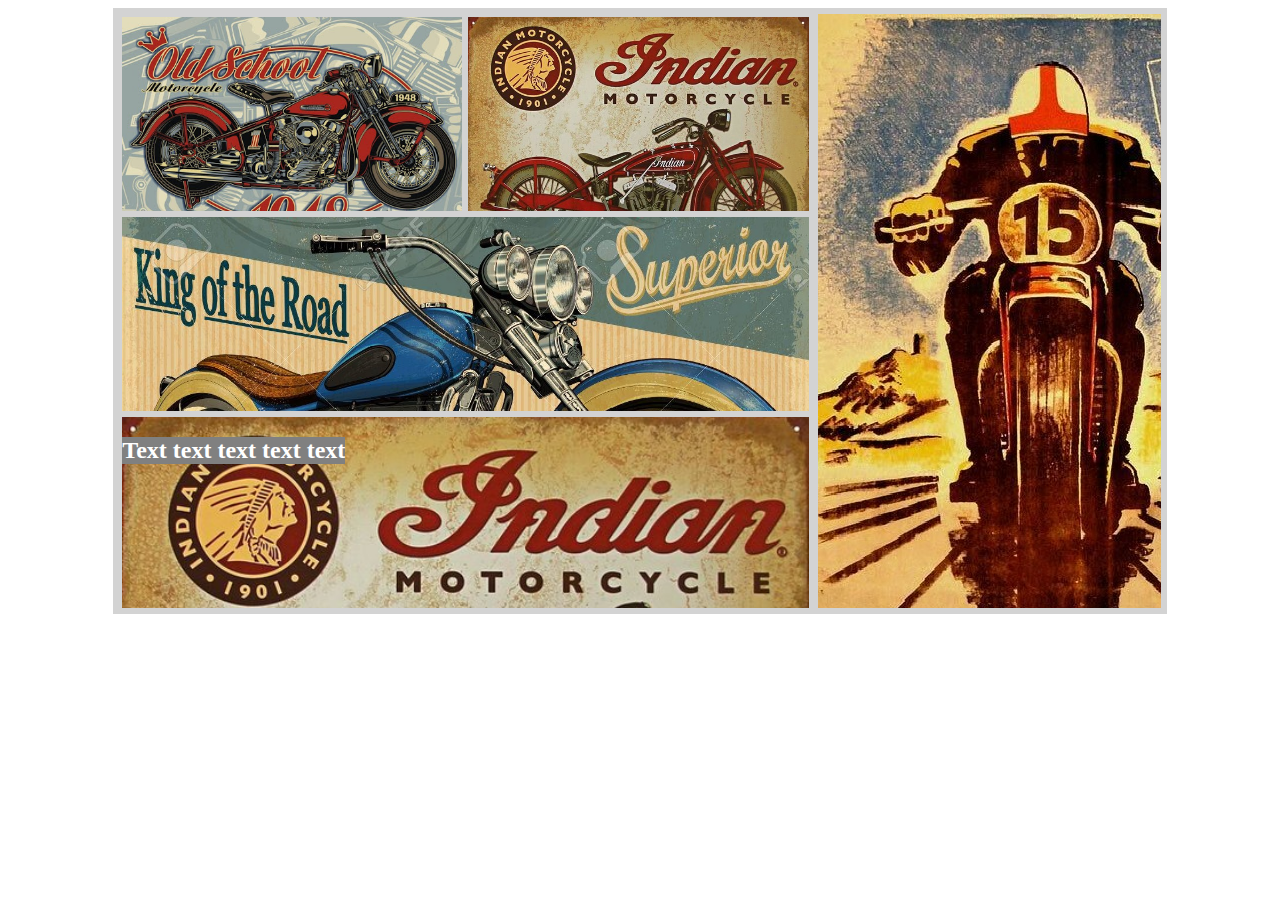
==== index.html @ 1c39f00f "task4" ====
<!DOCTYPE html>
<html lang="en">

<head>
    <meta charset="UTF-8">
    <title>mainGridMenu</title>
    <link rel="stylesheet" href="css/grid.css">
    <link rel="stylesheet" href="css/style.css">

<body>
    <nav>
        <div class="row">
            <div class="col-10 offset-1">
                <div class="row">
                    <div class="col-8 tall">
                        <div class="row">
                            <div class="col-6 wide">
                                <p><img src="image/mlong.jpg" alt="moto"></p>
                            </div>
                            <div class="col-6 wide">
                                <p><img src="image/m600.jpg" alt="moto"></p>
                            </div>
                        </div>
                        <div class="row">
                            <div class="col-12 wide">
                                <p><img src="image/m1300.jpg" alt="moto"></p>
                            </div>
                        </div>
                        <div class="row">
                            <div class="col-12 wide">
                            	<h2>Text text text text text</h2>
                                <p><img src="image/m600.jpg" alt="moto"></p>                              
                            </div>
                        </div>
                    </div>
                    <div class="col-4 tall">
                        <p><img src="image/m800.jpg" alt="moto"></p>
                    </div>
                </div>
            </div>
        </div>
    </nav>
</body>

</html>
---- css/grid.css ----
.row: after {
clear: both;
content: ".";
display: block;
height: 0;
visibility: hidden;
}

[class*=col-] {
float: left;
padding: 0;
}

.col-1  {width:8.333%}
.col-2  {width:16.667%}
.col-3  {width:25%}
.col-4  {width:33.333%}
.col-5  {width:41.667%}
.col-6  {width:50%}
.col-7  {width:58.333%}
.col-8  {width:66.667%}
.col-9  {width:75%}
.col-10 {width:83.333%}
.col-11 {width:91.667%}
.col-12 {width:100%}

.offset-1  {margin-left: 8.333%}
.offset-2  {margin-left: 16.667%}
.offset-3  {margin-left: 25%}
.offset-4  {margin-left: 33.333%}
.offset-5  {margin-left: 41.667%}
.offset-6  {margin-left: 50%}
.offset-7  {margin-left: 58.333%}
.offset-8  {margin-left: 66.667%}
.offset-9  {margin-left: 75%}
.offset-10 {margin-left: 83.333%}
.offset-11 {margin-left: 91.667%}
.offset-12 {margin-left: 100%}
---- css/style.css ----
[class*=col-] {
background-color: grey;
box-sizing: border-box;
border: 3px solid lightgray;
} 

.tall{	
	height: 600px;	
	overflow: hidden;  	
}

.wide{
	height: 200px;		
  	overflow: hidden;
}

.wide2{
	height: 200px;		
  	overflow: hidden;
}

.wide>p > img {
	width: 100%;
	position: relative;
	z-index: 1;   	
}

.wide>p > img {
	width: 100%;
	position: relative;
	z-index: 1;   	
}

.tall>p > img {
	height: 100%;
	position: relative;
	z-index: 1;
}

p {
	margin: 0px;
	padding: 0px;
	align-items: center;
}

h2 {
	background-color: grey;
	position: absolute;	
	z-index: 2;
	color: white;
}
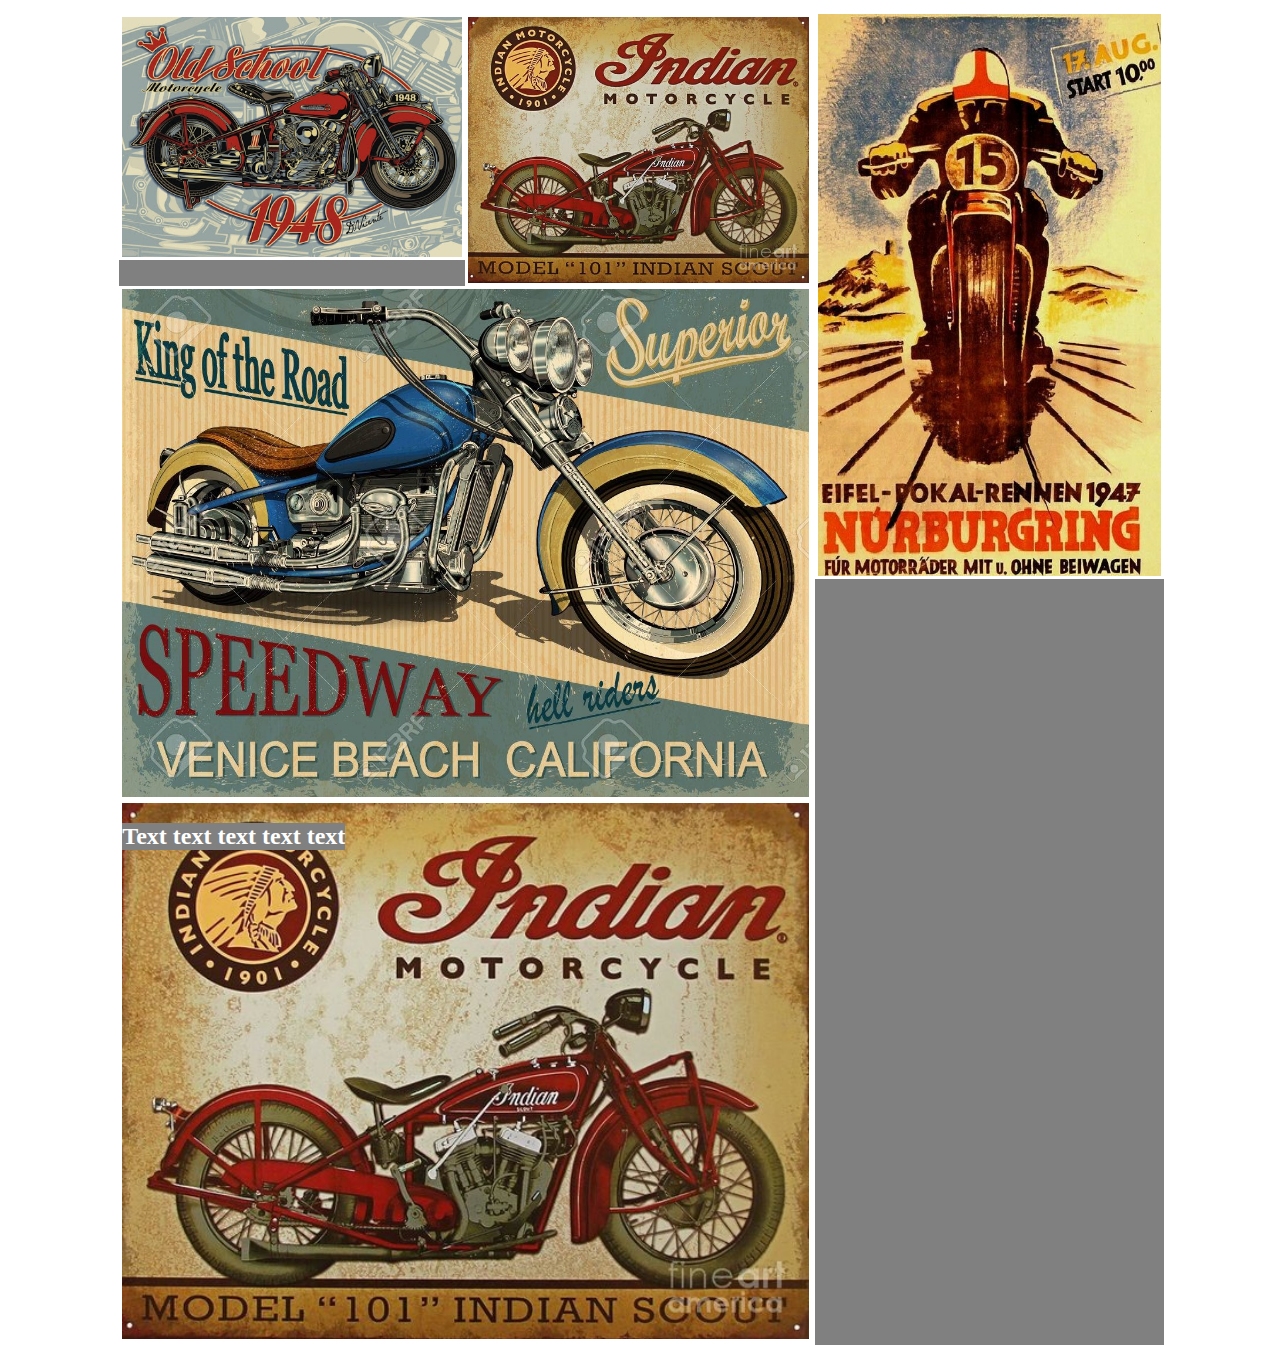
==== commit b2d50b7e: "align center" ====
--- a/index.html
+++ b/index.html
@@ -8,33 +8,33 @@
     <link rel="stylesheet" href="css/style.css">
 
 <body>
-    <nav>
+    <nav class="navigator">
         <div class="row">
             <div class="col-10 offset-1">
                 <div class="row">
                     <div class="col-8 tall">
                         <div class="row">
                             <div class="col-6 wide">
-                                <p><img src="image/mlong.jpg" alt="moto"></p>
+                                <div class="center"><img src="image/mlong.jpg" alt="moto"></div>
                             </div>
                             <div class="col-6 wide">
-                                <p><img src="image/m600.jpg" alt="moto"></p>
+                                <div class="center"><img src="image/m600.jpg" alt="moto"></div>
                             </div>
                         </div>
                         <div class="row">
                             <div class="col-12 wide">
-                                <p><img src="image/m1300.jpg" alt="moto"></p>
+                                <div class="center"><img src="image/m1300.jpg" alt="moto"></div>
                             </div>
                         </div>
                         <div class="row">
                             <div class="col-12 wide">
-                            	<h2>Text text text text text</h2>
-                                <p><img src="image/m600.jpg" alt="moto"></p>                              
+                                <h2>Text text text text text</h2>
+                                <div class="center"><img src="image/m600.jpg" alt="moto"></div>
                             </div>
                         </div>
                     </div>
                     <div class="col-4 tall">
-                        <p><img src="image/m800.jpg" alt="moto"></p>
+                        <div class="center"><img src="image/m800.jpg" alt="moto"></div>
                     </div>
                 </div>
             </div>
--- a/css/style.css
+++ b/css/style.css
@@ -1,46 +1,19 @@
 [class*=col-] {
 background-color: grey;
 box-sizing: border-box;
-border: 3px solid lightgray;
+border: 3px solid white;
 } 
 
-.tall{	
-	height: 600px;	
-	overflow: hidden;  	
+.wide>div > img {
+	width: 100%;	
+	z-index: 1;
+	overflow: hidden;   	
 }
 
-.wide{
-	height: 200px;		
-  	overflow: hidden;
-}
-
-.wide2{
-	height: 200px;		
-  	overflow: hidden;
-}
-
-.wide>p > img {
-	width: 100%;
-	position: relative;
-	z-index: 1;   	
-}
-
-.wide>p > img {
-	width: 100%;
-	position: relative;
-	z-index: 1;   	
-}
-
-.tall>p > img {
-	height: 100%;
-	position: relative;
+.tall>div > img {
+	height: 100%;	
 	z-index: 1;
-}
-
-p {
-	margin: 0px;
-	padding: 0px;
-	align-items: center;
+	overflow: hidden;
 }
 
 h2 {
@@ -50,3 +23,8 @@
 	color: white;
 }
 
+
+.center {
+	display: flex;	
+	align-content: center;
+}
